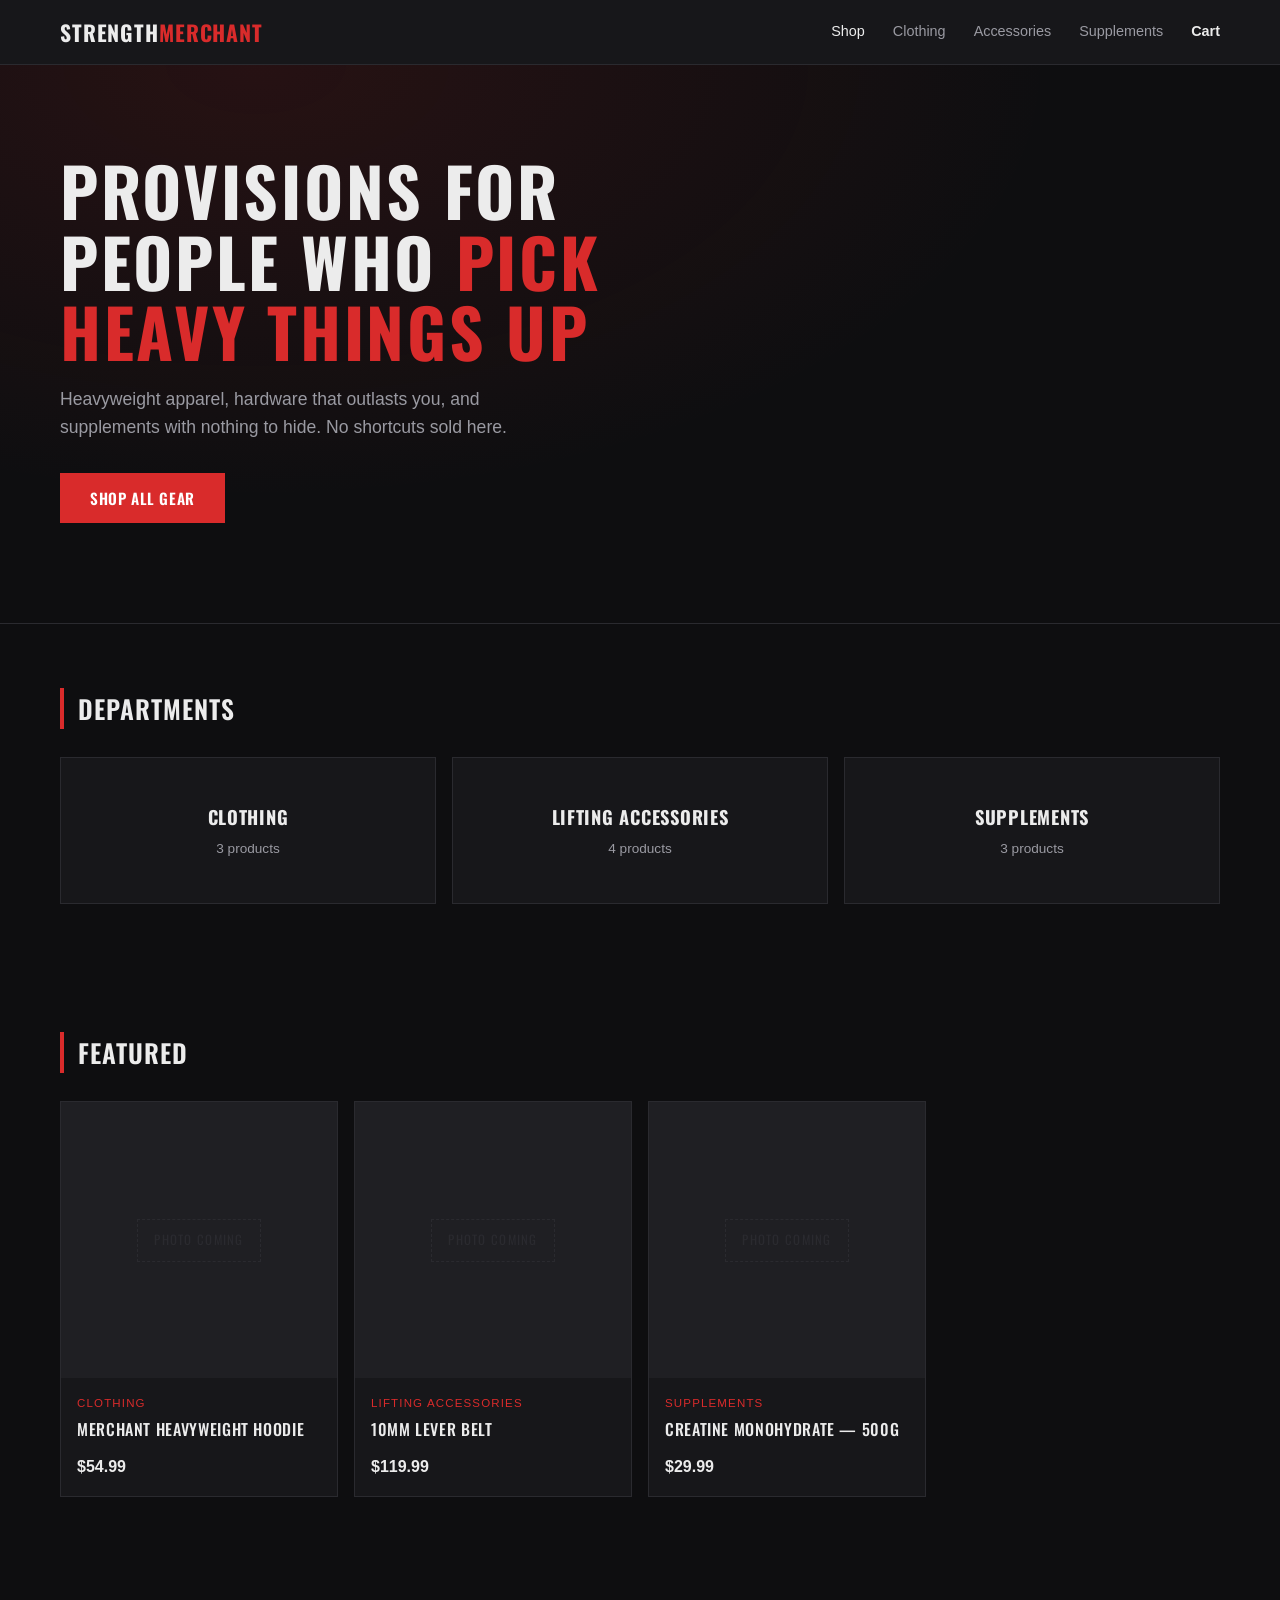
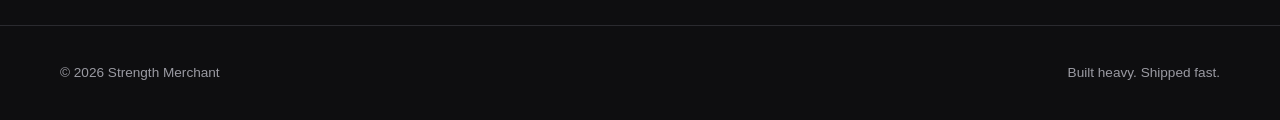
==== index.html @ 42242675 "Launch Strength Merchant storefront skeleton" ====
<!DOCTYPE html>
<html lang="en">
<head>
  <meta charset="UTF-8">
  <meta name="viewport" content="width=device-width, initial-scale=1.0">
  <title>Strength Merchant — Gear for Serious Lifters</title>
  <meta name="description" content="Heavyweight apparel, lifting accessories, and third-party tested supplements for serious lifters.">
  <link rel="preconnect" href="https://fonts.googleapis.com">
  <link href="https://fonts.googleapis.com/css2?family=Oswald:wght@500;600;700&display=swap" rel="stylesheet">
  <link rel="stylesheet" href="style.css">
</head>
<body data-page="home">

  <header class="site-header">
    <div class="container header-inner">
      <a href="index.html" class="wordmark">Strength<span>Merchant</span></a>
      <nav class="main-nav">
        <a href="shop.html" class="active">Shop</a>
        <a href="shop.html?category=clothing">Clothing</a>
        <a href="shop.html?category=accessories">Accessories</a>
        <a href="shop.html?category=supplements">Supplements</a>
        <a href="cart.html" class="cart-link">Cart <span class="cart-count">0</span></a>
      </nav>
    </div>
  </header>

  <section class="hero">
    <div class="container">
      <h1>Provisions for people who <em>pick heavy things up</em></h1>
      <p>Heavyweight apparel, hardware that outlasts you, and supplements with nothing to hide. No shortcuts sold here.</p>
      <a href="shop.html" class="btn">Shop All Gear</a>
    </div>
  </section>

  <section class="section">
    <div class="container">
      <h2 class="section-title">Departments</h2>
      <div class="category-grid" id="category-grid"></div>
    </div>
  </section>

  <section class="section">
    <div class="container">
      <h2 class="section-title">Featured</h2>
      <div class="product-grid" id="featured-grid"></div>
    </div>
  </section>

  <footer class="site-footer">
    <div class="container">
      <span>© 2026 Strength Merchant</span>
      <span>Built heavy. Shipped fast.</span>
    </div>
  </footer>

  <script src="products.js"></script>
  <script src="store.js"></script>
</body>
</html>
---- style.css ----
/* ============================================================
   STRENGTH MERCHANT — DESIGN SYSTEM
   Dark, heavy, no-nonsense. Change brand colors in :root below.
   ============================================================ */

:root {
  --bg: #0e0e10;          /* near-black background */
  --bg-raised: #17171a;   /* cards, header */
  --bg-hover: #1f1f23;
  --border: #2a2a2f;
  --text: #ececec;
  --text-dim: #9a9aa2;
  --accent: #d92b2b;      /* signal red — buttons, highlights */
  --accent-hover: #b71f1f;
  --max-width: 1200px;
}

* { margin: 0; padding: 0; box-sizing: border-box; }

body {
  background: var(--bg);
  color: var(--text);
  font-family: -apple-system, BlinkMacSystemFont, "Segoe UI", Roboto, Helvetica, Arial, sans-serif;
  line-height: 1.6;
  -webkit-font-smoothing: antialiased;
}

h1, h2, h3, .wordmark, .btn {
  font-family: "Oswald", -apple-system, sans-serif;
  text-transform: uppercase;
  letter-spacing: 0.04em;
}

a { color: inherit; text-decoration: none; }
img { max-width: 100%; display: block; }

.container {
  max-width: var(--max-width);
  margin: 0 auto;
  padding: 0 20px;
}

/* ---------- Header ---------- */
.site-header {
  background: var(--bg-raised);
  border-bottom: 1px solid var(--border);
  position: sticky;
  top: 0;
  z-index: 100;
}

.header-inner {
  display: flex;
  align-items: center;
  justify-content: space-between;
  height: 64px;
}

.wordmark {
  font-size: 1.35rem;
  font-weight: 700;
}
.wordmark span { color: var(--accent); }

.main-nav { display: flex; gap: 28px; align-items: center; }
.main-nav a {
  font-size: 0.9rem;
  color: var(--text-dim);
  transition: color 0.15s;
}
.main-nav a:hover, .main-nav a.active { color: var(--text); }

.cart-link {
  position: relative;
  font-weight: 600;
  color: var(--text) !important;
}
.cart-count {
  background: var(--accent);
  color: #fff;
  font-size: 0.7rem;
  font-weight: 700;
  border-radius: 999px;
  padding: 1px 7px;
  margin-left: 4px;
  display: none;
}
.cart-count.visible { display: inline-block; }

/* ---------- Hero ---------- */
.hero {
  padding: 90px 0 100px;
  border-bottom: 1px solid var(--border);
  background:
    radial-gradient(ellipse at 20% 0%, rgba(217, 43, 43, 0.12), transparent 55%),
    var(--bg);
}
.hero h1 {
  font-size: clamp(2.4rem, 6vw, 4.2rem);
  font-weight: 700;
  line-height: 1.05;
  max-width: 700px;
}
.hero h1 em { color: var(--accent); font-style: normal; }
.hero p {
  margin-top: 18px;
  color: var(--text-dim);
  font-size: 1.1rem;
  max-width: 520px;
}
.hero .btn { margin-top: 32px; }

/* ---------- Buttons ---------- */
.btn {
  display: inline-block;
  background: var(--accent);
  color: #fff;
  border: none;
  font-size: 0.95rem;
  font-weight: 600;
  padding: 13px 30px;
  cursor: pointer;
  transition: background 0.15s;
}
.btn:hover { background: var(--accent-hover); }
.btn.btn-ghost {
  background: transparent;
  border: 1px solid var(--border);
  color: var(--text);
}
.btn.btn-ghost:hover { border-color: var(--text-dim); }
.btn:disabled { opacity: 0.5; cursor: not-allowed; }

/* ---------- Sections ---------- */
.section { padding: 64px 0; }
.section-title {
  font-size: 1.6rem;
  font-weight: 600;
  margin-bottom: 28px;
  border-left: 4px solid var(--accent);
  padding-left: 14px;
}

/* ---------- Category tiles ---------- */
.category-grid {
  display: grid;
  grid-template-columns: repeat(auto-fit, minmax(240px, 1fr));
  gap: 16px;
}
.category-tile {
  background: var(--bg-raised);
  border: 1px solid var(--border);
  padding: 44px 24px;
  text-align: center;
  transition: border-color 0.15s, background 0.15s;
}
.category-tile:hover { border-color: var(--accent); background: var(--bg-hover); }
.category-tile h3 { font-size: 1.15rem; }
.category-tile p { color: var(--text-dim); font-size: 0.85rem; margin-top: 6px; }

/* ---------- Product grid & cards ---------- */
.product-grid {
  display: grid;
  grid-template-columns: repeat(auto-fill, minmax(240px, 1fr));
  gap: 16px;
}
.product-card {
  background: var(--bg-raised);
  border: 1px solid var(--border);
  transition: border-color 0.15s;
  display: flex;
  flex-direction: column;
}
.product-card:hover { border-color: var(--text-dim); }

.product-image {
  aspect-ratio: 1;
  background: var(--bg-hover);
  display: flex;
  align-items: center;
  justify-content: center;
  overflow: hidden;
}
.product-image img { width: 100%; height: 100%; object-fit: cover; }
.image-placeholder {
  font-family: "Oswald", sans-serif;
  text-transform: uppercase;
  letter-spacing: 0.1em;
  color: var(--border);
  font-size: 0.8rem;
  border: 1px dashed var(--border);
  padding: 10px 16px;
}

.product-info { padding: 16px; flex: 1; display: flex; flex-direction: column; }
.product-info .cat-label {
  font-size: 0.72rem;
  text-transform: uppercase;
  letter-spacing: 0.1em;
  color: var(--accent);
}
.product-info h3 { font-size: 1rem; margin-top: 4px; font-weight: 500; }
.product-info .price { margin-top: auto; padding-top: 12px; font-weight: 700; }

/* ---------- Filter bar (shop page) ---------- */
.filter-bar { display: flex; gap: 10px; flex-wrap: wrap; margin-bottom: 28px; }
.filter-bar button {
  background: transparent;
  border: 1px solid var(--border);
  color: var(--text-dim);
  padding: 8px 18px;
  font-size: 0.85rem;
  cursor: pointer;
  font-family: inherit;
  transition: all 0.15s;
}
.filter-bar button:hover { color: var(--text); border-color: var(--text-dim); }
.filter-bar button.active {
  background: var(--accent);
  border-color: var(--accent);
  color: #fff;
}

/* ---------- Product detail page ---------- */
.product-detail {
  display: grid;
  grid-template-columns: 1fr 1fr;
  gap: 48px;
  padding: 56px 0;
}
@media (max-width: 760px) { .product-detail { grid-template-columns: 1fr; } }

.product-detail .product-image { border: 1px solid var(--border); }
.product-detail h1 { font-size: 2rem; margin-top: 6px; }
.product-detail .price { font-size: 1.5rem; font-weight: 700; margin: 18px 0; }
.product-detail .description { color: var(--text-dim); margin-bottom: 28px; }

.qty-row { display: flex; gap: 12px; align-items: center; margin-bottom: 20px; }
.qty-row label { color: var(--text-dim); font-size: 0.9rem; }
.qty-row input {
  width: 70px;
  background: var(--bg-raised);
  border: 1px solid var(--border);
  color: var(--text);
  padding: 10px;
  font-size: 1rem;
  text-align: center;
}

/* ---------- Cart page ---------- */
.cart-item {
  display: grid;
  grid-template-columns: 80px 1fr auto auto auto;
  gap: 16px;
  align-items: center;
  background: var(--bg-raised);
  border: 1px solid var(--border);
  padding: 14px;
  margin-bottom: 10px;
}
@media (max-width: 600px) {
  .cart-item { grid-template-columns: 60px 1fr; }
  .cart-item > *:nth-child(n+3) { grid-column: 2; }
}
.cart-item .product-image { width: 80px; aspect-ratio: 1; }
.cart-item .image-placeholder { font-size: 0.5rem; padding: 4px 6px; }
.cart-item h3 { font-size: 0.95rem; font-weight: 500; }
.cart-item .remove-btn {
  background: none;
  border: none;
  color: var(--text-dim);
  cursor: pointer;
  font-size: 0.8rem;
  text-decoration: underline;
}
.cart-item .remove-btn:hover { color: var(--accent); }
.cart-item input {
  width: 60px;
  background: var(--bg);
  border: 1px solid var(--border);
  color: var(--text);
  padding: 8px;
  text-align: center;
}

.cart-summary {
  margin-top: 28px;
  border-top: 2px solid var(--border);
  padding-top: 20px;
  display: flex;
  justify-content: space-between;
  align-items: center;
  flex-wrap: wrap;
  gap: 16px;
}
.cart-summary .total { font-size: 1.4rem; font-weight: 700; }
.empty-note { color: var(--text-dim); padding: 40px 0; }

/* ---------- Footer ---------- */
.site-footer {
  border-top: 1px solid var(--border);
  margin-top: 64px;
  padding: 36px 0;
  color: var(--text-dim);
  font-size: 0.85rem;
}
.site-footer .container {
  display: flex;
  justify-content: space-between;
  flex-wrap: wrap;
  gap: 12px;
}

/* ---------- Page header strip ---------- */
.page-head { padding: 44px 0 8px; }
.page-head h1 { font-size: 2rem; }
.page-head p { color: var(--text-dim); margin-top: 6px; }
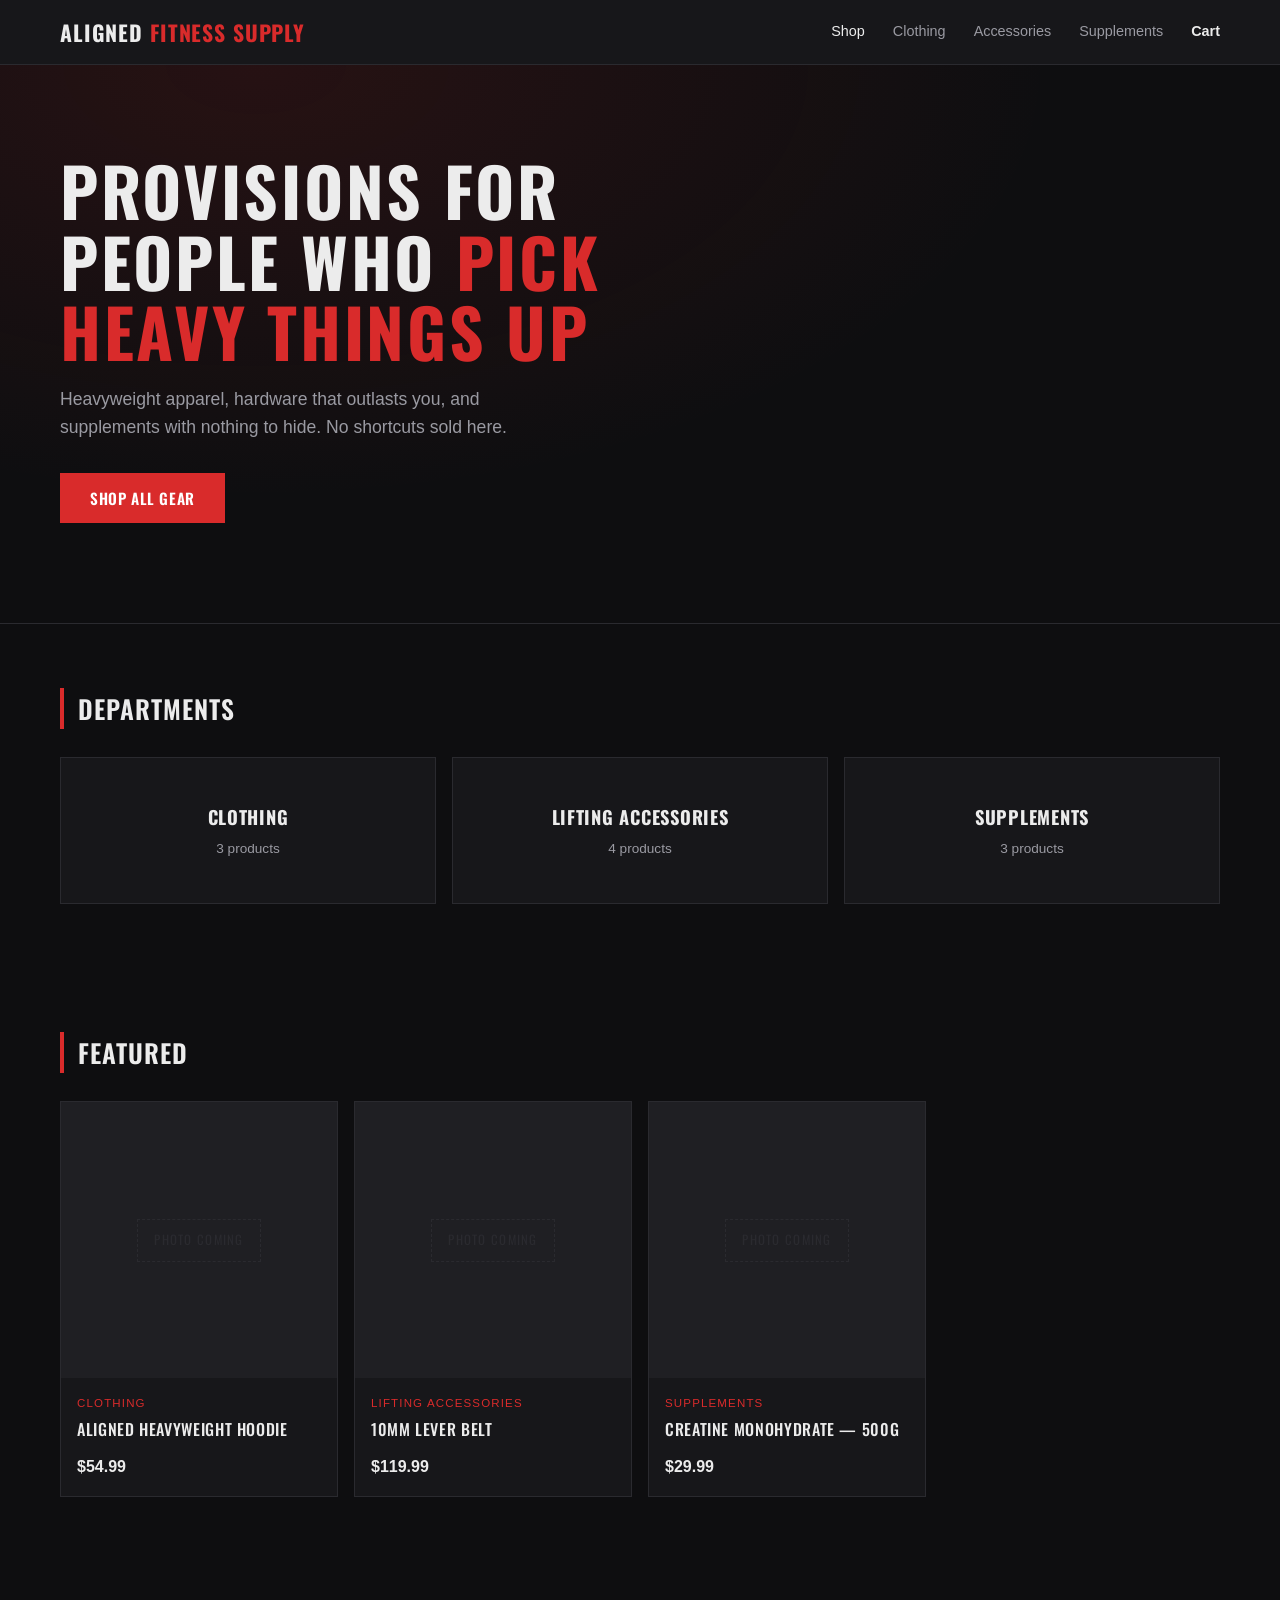
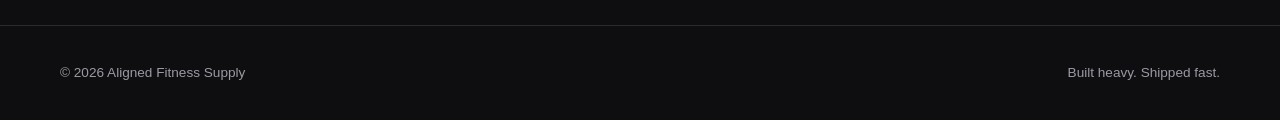
==== commit 5e68a480: "Rebrand to Aligned Fitness Supply" ====
--- a/index.html
+++ b/index.html
@@ -3,7 +3,7 @@
 <head>
   <meta charset="UTF-8">
   <meta name="viewport" content="width=device-width, initial-scale=1.0">
-  <title>Strength Merchant — Gear for Serious Lifters</title>
+  <title>Aligned Fitness Supply — Gear for Serious Lifters</title>
   <meta name="description" content="Heavyweight apparel, lifting accessories, and third-party tested supplements for serious lifters.">
   <link rel="preconnect" href="https://fonts.googleapis.com">
   <link href="https://fonts.googleapis.com/css2?family=Oswald:wght@500;600;700&display=swap" rel="stylesheet">
@@ -13,7 +13,7 @@
 
   <header class="site-header">
     <div class="container header-inner">
-      <a href="index.html" class="wordmark">Strength<span>Merchant</span></a>
+      <a href="index.html" class="wordmark">Aligned <span>Fitness Supply</span></a>
       <nav class="main-nav">
         <a href="shop.html" class="active">Shop</a>
         <a href="shop.html?category=clothing">Clothing</a>
@@ -48,7 +48,7 @@
 
   <footer class="site-footer">
     <div class="container">
-      <span>© 2026 Strength Merchant</span>
+      <span>© 2026 Aligned Fitness Supply</span>
       <span>Built heavy. Shipped fast.</span>
     </div>
   </footer>
